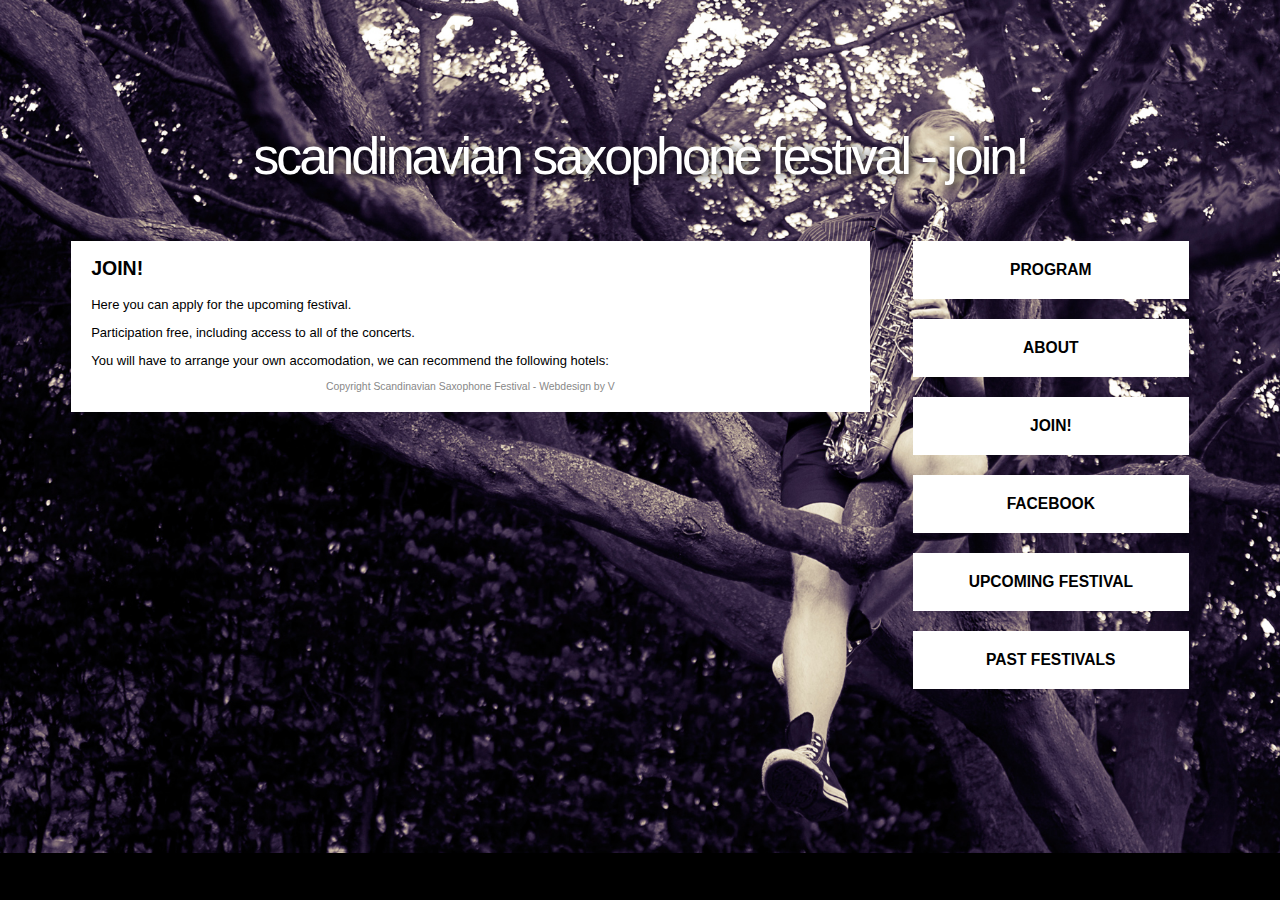
==== join.html @ 6518fae4 "Uploaded website" ====
<!DOCTYPE html>
<html>
    <head>
        <title>Scandinavian Saxophone Festival - Program</title>
        <link rel="stylesheet" href="styles.css">
    </head>

 <body>
   <h1>Scandinavian Saxophone Festival - Join!</h1>
        <div class="sidebar">
            <a href="program.html">Program</a>
            <a href="about.html">About</a>
            <a href="join.html">Join!</a>
            <a href="http://www.facebook.com">Facebook</a>
            <a href="upcoming.html">Upcoming festival</a>
            <a href="past.html">Past festivals</a>
        </div>

        <div class="main">
            <h2>Join!</h2>
            <p>Here you can apply for the upcoming festival.</p>
            <p>Participation free, including access to all of the concerts.</p>
            <p>You will have to arrange your own accomodation, we can recommend the following hotels:</p>
            
            <form>
            </form>
       
            <div class="footer">
            <p>Copyright Scandinavian Saxophone Festival - Webdesign by <a href="www.vinterblomst.com">V</a></p>
            </div>
        </div>
 </body>
</html>>
---- styles.css ----
html {
    background-image: url("bg.jpg");
    background-color: #000000;
    background-position: fixed center;
    background-size: cover;
    background-repeat: no-repeat;
    font-family:Arial, Helvetica, sans-serif;
    margin:0;
    width:100%;
    font-size:small;
}
a {
    text-decoration: none;
    color:inherit;
}
h1 {
    color: #fff;
    text-align: center;
    text-transform: lowercase;
    letter-spacing:-3px;
    font-weight: 100;
    font-size:4em;
    text-shadow: 2px 2px 10px #000000;
    margin-top:10%;
}
h2 {
    text-transform: uppercase;
}

.main {
    background-color: #ffffff;
    width: 60%;
    float: left;
    margin-top: 20px;
    margin-left: 5%;
    padding: 0px 20px 10px 20px;
}

.sidebar {
    float:right;
    width: 25%;
    margin-right: 5%;
}

.sidebar a {
  background-color: #fff;
  display: block;
  margin: 20px;
  font-size: 1.2em;;
  color: #000;
  padding: 20px;
  text-align: center;
  font-weight: bold;
  text-transform: uppercase;
}

.sidebar a:hover{
    background-color: #000;
    color: #fff;
  }

.footer {
    font-size:0.8em;
    color: #888888;
    text-align: center;
}
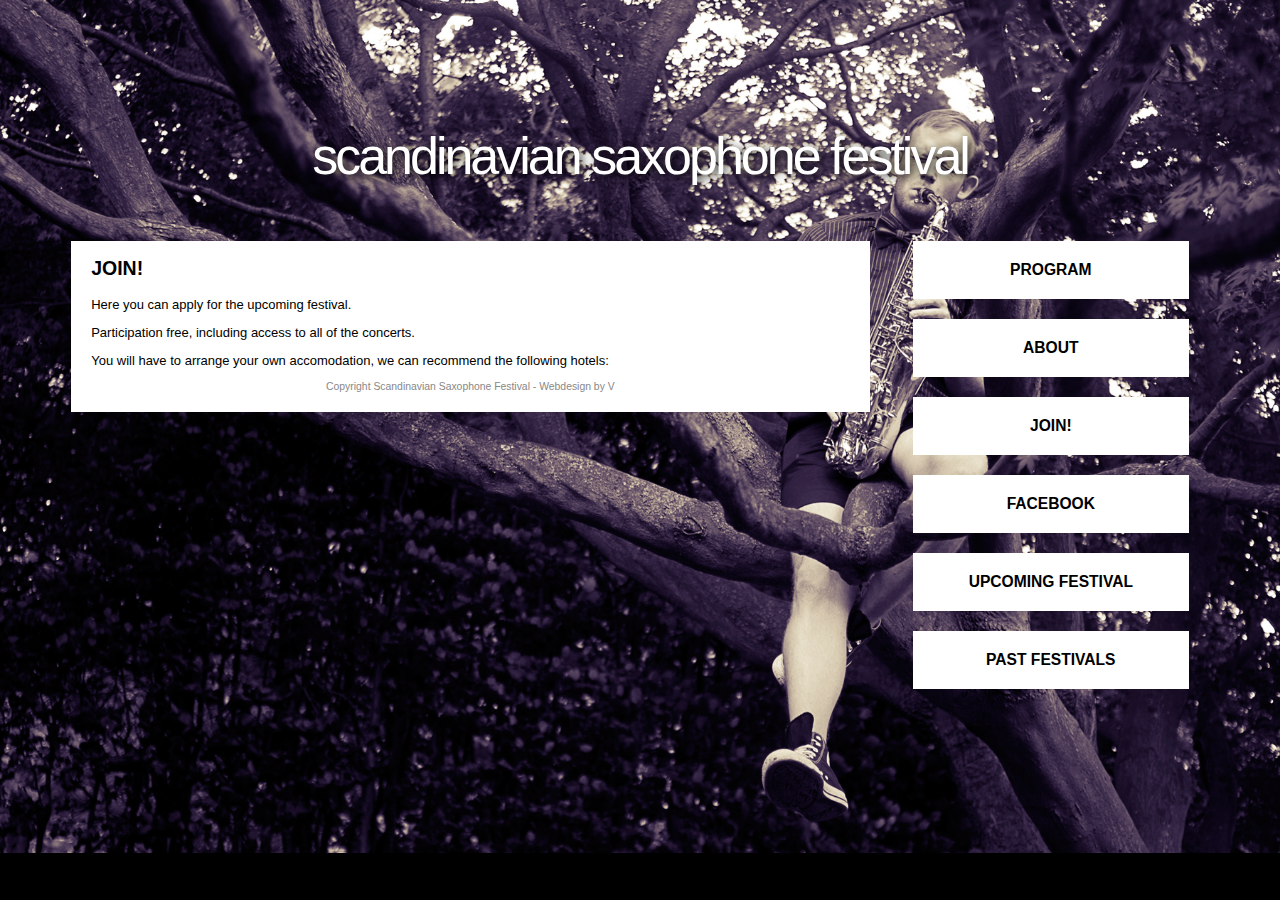
==== commit a5a1e6b9: "Update join.html" ====
--- a/join.html
+++ b/join.html
@@ -1,12 +1,12 @@
 <!DOCTYPE html>
 <html>
     <head>
-        <title>Scandinavian Saxophone Festival - Program</title>
+        <title>Scandinavian Saxophone Festival - Join!</title>
         <link rel="stylesheet" href="styles.css">
     </head>
 
  <body>
-   <h1>Scandinavian Saxophone Festival - Join!</h1>
+   <h1>Scandinavian Saxophone Festival</h1>
         <div class="sidebar">
             <a href="program.html">Program</a>
             <a href="about.html">About</a>
@@ -30,4 +30,4 @@
             </div>
         </div>
  </body>
-</html>>+</html>>
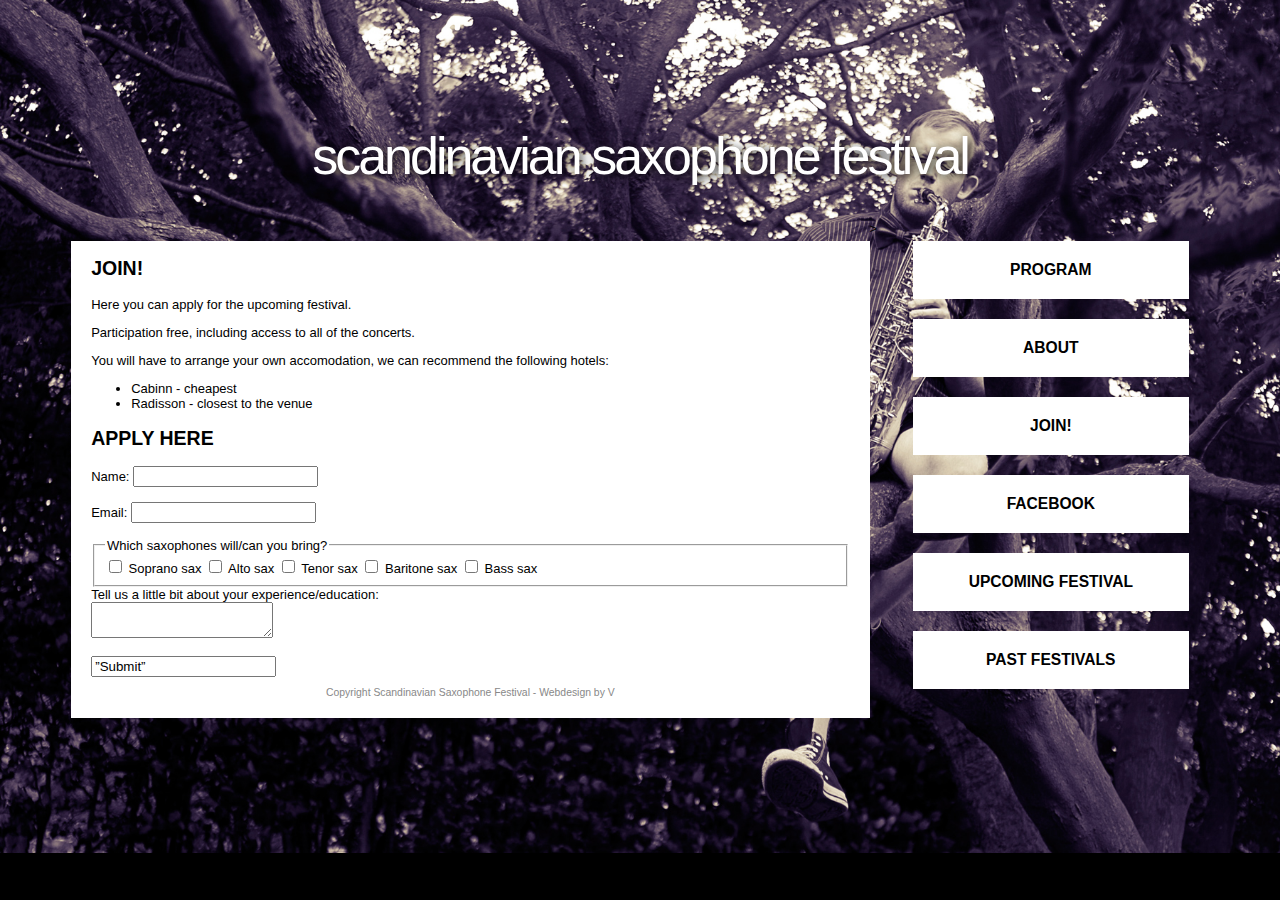
==== commit da0f1a49: "Update join.html" ====
--- a/join.html
+++ b/join.html
@@ -21,10 +21,43 @@
             <p>Here you can apply for the upcoming festival.</p>
             <p>Participation free, including access to all of the concerts.</p>
             <p>You will have to arrange your own accomodation, we can recommend the following hotels:</p>
+            <ul>
+                <li>Cabinn - cheapest</li>
+                <li>Radisson - closest to the venue</li>
+            </ul>
             
-            <form>
-            </form>
-       
+            <h2>apply here</h2>
+            
+            <form action=”mailto:clol@yourdomain.com?subject=Application-form-Scandinavian-Saxophone-Festival” method=”POST” enctype=”multipart/form-data” name=”EmailForm”>
+            <label>Name:</label>
+            <input type=”text” size=”19″ name=”ContactName”><br><br>
+                <label>Email:</label>
+            <input type=”email” size=”19″ name=”ContactEmail”><br><br>
+                
+                <fieldset>
+    <legend>Which saxophones will/can you bring?</legend>
+      <input type="checkbox" id="sopran" name="sopran">
+      <label for="scales">Soprano sax</label>
+
+      <input type="checkbox" id="alt" name="alt">
+      <label for="horns">Alto sax</label>
+                    
+      <input type="checkbox" id="tenor" name=tenor">
+      <label for="horns">Tenor sax</label>
+                        
+      <input type="checkbox" id="bari" name="bari">
+      <label for="horns">Baritone sax</label>     
+                        
+      <input type="checkbox" id="bass" name="bass">
+      <label for="horns">Bass sax</label>
+                        
+</fieldset>
+                        
+      <label>Tell us a little bit about your experience/education:</label><br> 
+            <textarea name=”ContactMessage” rows=”6″ cols=”20″>
+            </textarea><br><br>
+                <input type=”submit” value=”Submit”> </form>
+
             <div class="footer">
             <p>Copyright Scandinavian Saxophone Festival - Webdesign by <a href="www.vinterblomst.com">V</a></p>
             </div>
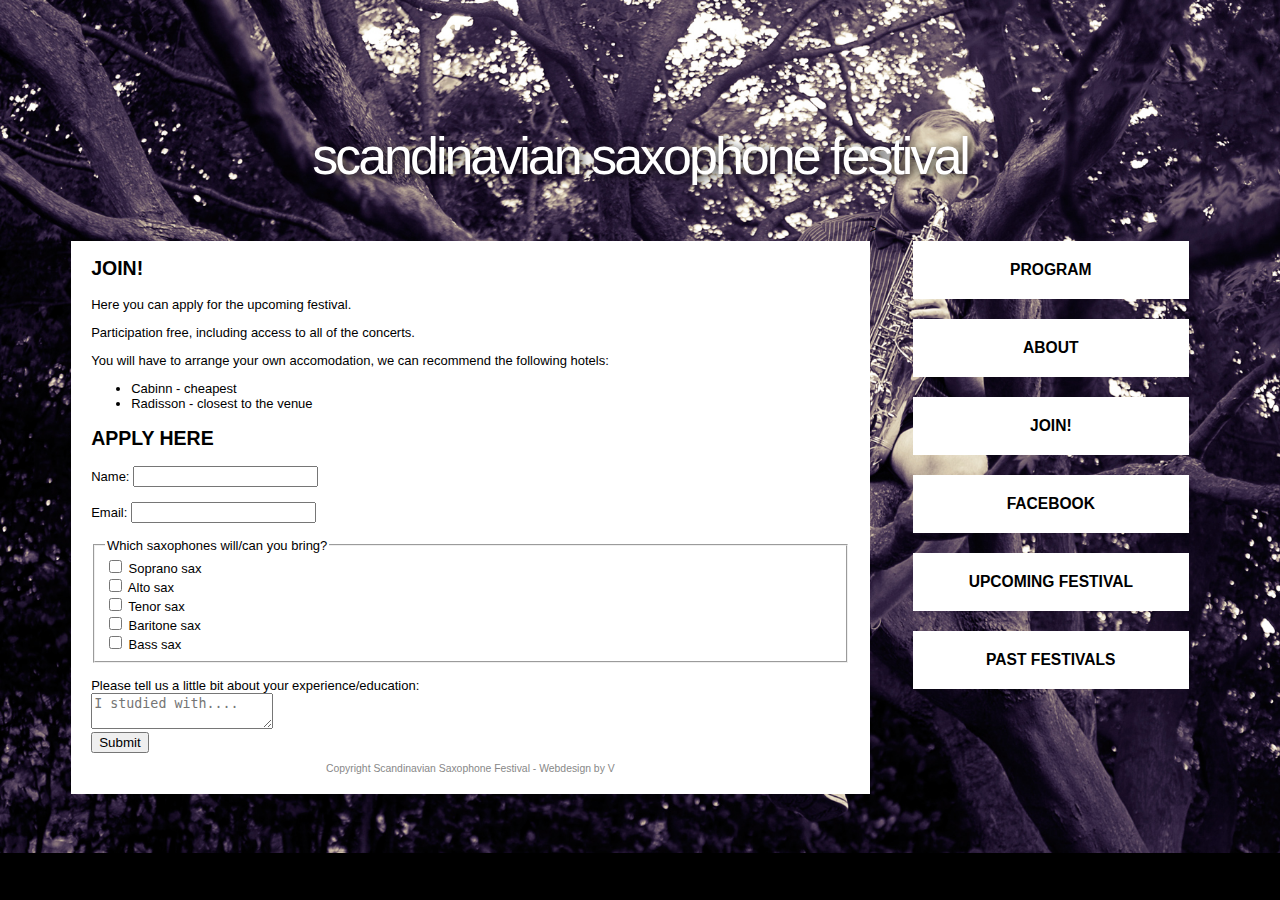
==== commit f36ebbce: "Update join.html" ====
--- a/join.html
+++ b/join.html
@@ -28,36 +28,42 @@
             
             <h2>apply here</h2>
             
-            <form action=”mailto:clol@yourdomain.com?subject=Application-form-Scandinavian-Saxophone-Festival” method=”POST” enctype=”multipart/form-data” name=”EmailForm”>
-            <label>Name:</label>
-            <input type=”text” size=”19″ name=”ContactName”><br><br>
-                <label>Email:</label>
-            <input type=”email” size=”19″ name=”ContactEmail”><br><br>
-                
-                <fieldset>
-    <legend>Which saxophones will/can you bring?</legend>
-      <input type="checkbox" id="sopran" name="sopran">
-      <label for="scales">Soprano sax</label>
+            <div class="form">
 
-      <input type="checkbox" id="alt" name="alt">
-      <label for="horns">Alto sax</label>
-                    
-      <input type="checkbox" id="tenor" name=tenor">
-      <label for="horns">Tenor sax</label>
-                        
-      <input type="checkbox" id="bari" name="bari">
-      <label for="horns">Baritone sax</label>     
-                        
-      <input type="checkbox" id="bass" name="bass">
-      <label for="horns">Bass sax</label>
-                        
-</fieldset>
-                        
-      <label>Tell us a little bit about your experience/education:</label><br> 
-            <textarea name=”ContactMessage” rows=”6″ cols=”20″>
-            </textarea><br><br>
-                <input type=”submit” value=”Submit”> </form>
+                <form action=”mailto:ssf@yourdomain.com” method=”POST” name=”JoinSSF”>
+                        <label for="ContactName">Name:</label>
+                        <input type=”text”  name=”ContactName”><br><br>
 
+                        <label for="ContactEmail">Email:</label>
+                        <input type=”email” name=”ContactEmail”><br><br>
+                            
+                        <fieldset>
+                            <legend>Which saxophones will/can you bring?</legend>
+                            <input type="checkbox" id="sopran" name="sopran">
+                            <label for="soprano">Soprano sax</label><br>
+
+                            <input type="checkbox" id="alt" name="alt">
+                            <label for="alto">Alto sax</label><br>
+                                            
+                            <input type="checkbox" id="tenor" name=tenor">
+                            <label for="tenor">Tenor sax</label><br>
+                                                
+                            <input type="checkbox" id="bari" name="bari">
+                            <label for="bari">Baritone sax</label> <br>    
+                                                
+                            <input type="checkbox" id="bass" name="bass">
+                            <label for="bass">Bass sax</label><br>
+                                                
+                        </fieldset>
+                                  <br>  
+                        <label>Please tell us a little bit about your experience/education:</label><br> 
+                        <textarea name=”ContactMessage” placeholder="I studied with...."></textarea>
+                        <br>
+
+                <input type="submit" value="Submit">
+                </form>
+            </div>
+       
             <div class="footer">
             <p>Copyright Scandinavian Saxophone Festival - Webdesign by <a href="www.vinterblomst.com">V</a></p>
             </div>
